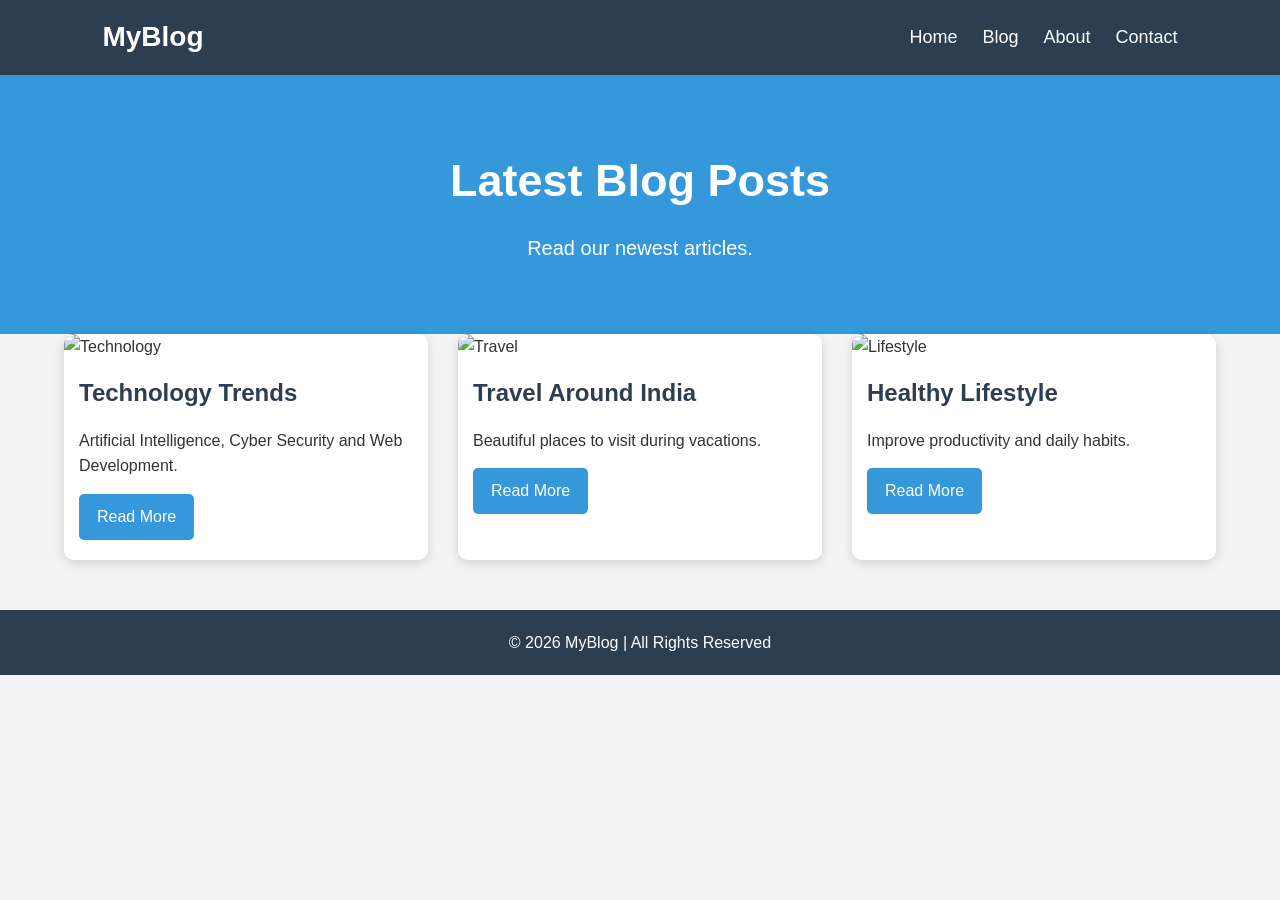
==== blog.html @ 086ef9a2 "Add files via upload" ====
<!DOCTYPE html>
<html lang="en">
<head>
    <meta charset="UTF-8">
    <meta name="viewport" content="width=device-width, initial-scale=1.0">
    <title>Blog</title>
    <link rel="stylesheet" href="css/style.css">
</head>
<body>

<nav class="navbar">
    <div class="logo">MyBlog</div>

    <ul class="nav-links">
        <li><a href="index.html">Home</a></li>
        <li><a href="blog.html">Blog</a></li>
        <li><a href="about.html">About</a></li>
        <li><a href="contact.html">Contact</a></li>
    </ul>
</nav>

<header class="hero">
    <h1>Latest Blog Posts</h1>
    <p>Read our newest articles.</p>
</header>

<section class="blog-container">

    <div class="blog-card">
        <img src="images/blog1.jpg" alt="Technology">
        <h2>Technology Trends</h2>
        <p>Artificial Intelligence, Cyber Security and Web Development.</p>
        <a href="#">Read More</a>
    </div>

    <div class="blog-card">
        <img src="images/blog2.jpg" alt="Travel">
        <h2>Travel Around India</h2>
        <p>Beautiful places to visit during vacations.</p>
        <a href="#">Read More</a>
    </div>

    <div class="blog-card">
        <img src="images/blog3.jpg" alt="Lifestyle">
        <h2>Healthy Lifestyle</h2>
        <p>Improve productivity and daily habits.</p>
        <a href="#">Read More</a>
    </div>

</section>

<footer>
    <p>© 2026 MyBlog | All Rights Reserved</p>
</footer>

</body>
</html>
---- css/style.css ----
/* Reset */

*{
    margin:0;
    padding:0;
    box-sizing:border-box;
}

/* Body */

body{
    font-family:Arial, Helvetica, sans-serif;
    background:#f4f4f4;
    color:#333;
    line-height:1.6;
}

/* Navigation */

.navbar{
    display:flex;
    justify-content:space-between;
    align-items:center;

    background:#2c3e50;
    color:white;

    padding:15px 8%;
}

.logo{
    font-size:28px;
    font-weight:bold;
}

.nav-links{
    display:flex;
    list-style:none;
    gap:25px;
}

.nav-links a{
    color:white;
    text-decoration:none;
    font-size:18px;
    transition:0.3s;
}

.nav-links a:hover{
    color:#3498db;
}

/* Hero */

.hero{
    text-align:center;
    padding:70px 20px;
    background:#3498db;
    color:white;
}

.hero h1{
    font-size:45px;
    margin-bottom:15px;
}

.hero p{
    font-size:20px;
}

/* Search */

.search-section{
    text-align:center;
    margin:40px 0 20px;
}

#searchInput{
    width:60%;
    max-width:500px;
    padding:12px;
    font-size:16px;

    border:1px solid #ccc;
    border-radius:6px;
}

/* Categories */

.categories{
    display:flex;
    justify-content:center;
    gap:15px;
    margin-bottom:40px;
    flex-wrap:wrap;
}

.category-btn{
    background:#3498db;
    color:white;

    border:none;

    padding:10px 20px;

    border-radius:5px;

    cursor:pointer;

    transition:.3s;
}

.category-btn:hover{
    background:#2980b9;
}

/* Blog Cards */

.blog-container{
    width:90%;
    max-width:1200px;

    margin:auto;

    display:grid;

    grid-template-columns:repeat(3,1fr);

    gap:30px;

    margin-bottom:50px;
}

.blog-card{

    background:white;

    border-radius:10px;

    overflow:hidden;

    box-shadow:0 3px 12px rgba(0,0,0,.15);

    transition:.3s;
}

.blog-card:hover{

    transform:translateY(-8px);

}

.blog-card img{

    width:100%;

    height:220px;

    object-fit:cover;

}

.blog-card h2{

    padding:15px;

    color:#2c3e50;

}

.blog-card p{

    padding:0 15px 15px;

}

.blog-card a{

    display:inline-block;

    margin:0 15px 20px;

    text-decoration:none;

    color:white;

    background:#3498db;

    padding:10px 18px;

    border-radius:5px;

    transition:.3s;

}

.blog-card a:hover{

    background:#2980b9;

}

/* Footer */

footer{

    background:#2c3e50;

    color:white;

    text-align:center;

    padding:20px;

}

/* Responsive */

@media(max-width:768px){

    .navbar{

        flex-direction:column;

        gap:15px;

    }

    .nav-links{

        flex-direction:column;

        align-items:center;

    }

    #searchInput{

        width:90%;

    }

    .blog-container{

        grid-template-columns:repeat(2,1fr);

    }

}

@media(max-width:480px){

    .hero h1{

        font-size:32px;

    }

    .hero p{

        font-size:16px;

    }

    .blog-container{

        grid-template-columns:1fr;

    }

}
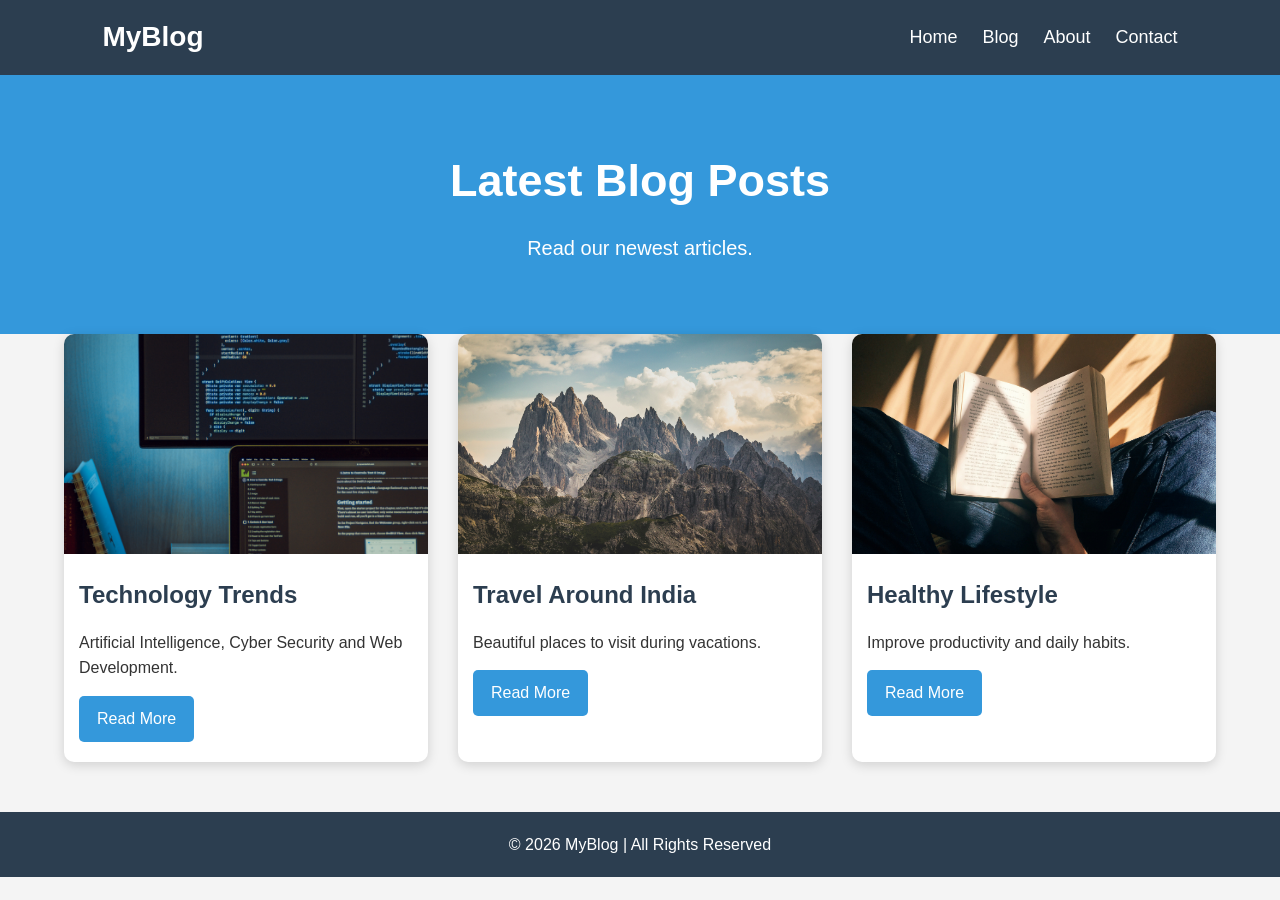
==== commit 5361ecbc: "Update blog.html" ====
--- a/blog.html
+++ b/blog.html
@@ -27,21 +27,21 @@
 <section class="blog-container">
 
     <div class="blog-card">
-        <img src="images/blog1.jpg" alt="Technology">
+        <img src="image/blog1.jpg" alt="Technology">
         <h2>Technology Trends</h2>
         <p>Artificial Intelligence, Cyber Security and Web Development.</p>
         <a href="#">Read More</a>
     </div>
 
     <div class="blog-card">
-        <img src="images/blog2.jpg" alt="Travel">
+        <img src="image/blog2.jpg" alt="Travel">
         <h2>Travel Around India</h2>
         <p>Beautiful places to visit during vacations.</p>
         <a href="#">Read More</a>
     </div>
 
     <div class="blog-card">
-        <img src="images/blog3.jpg" alt="Lifestyle">
+        <img src="image/blog3.jpg" alt="Lifestyle">
         <h2>Healthy Lifestyle</h2>
         <p>Improve productivity and daily habits.</p>
         <a href="#">Read More</a>
@@ -54,4 +54,4 @@
 </footer>
 
 </body>
-</html>+</html>
